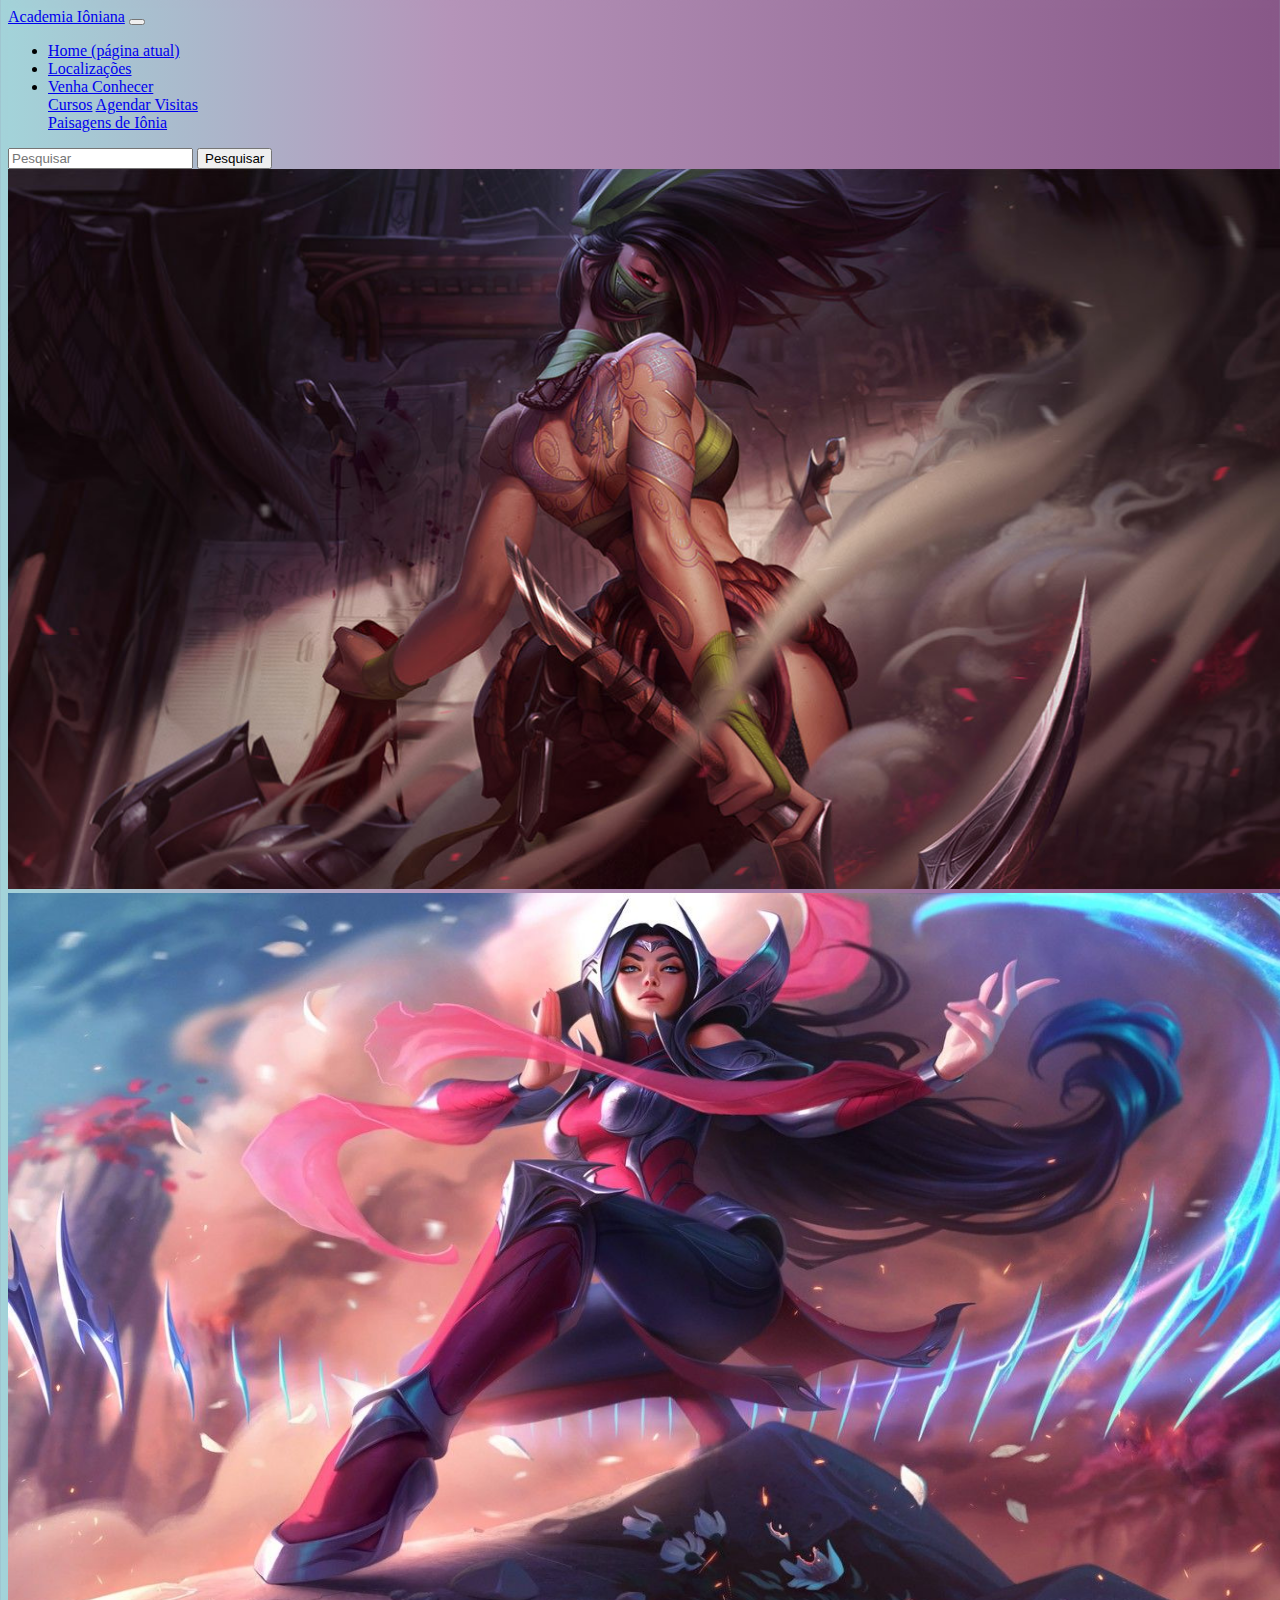
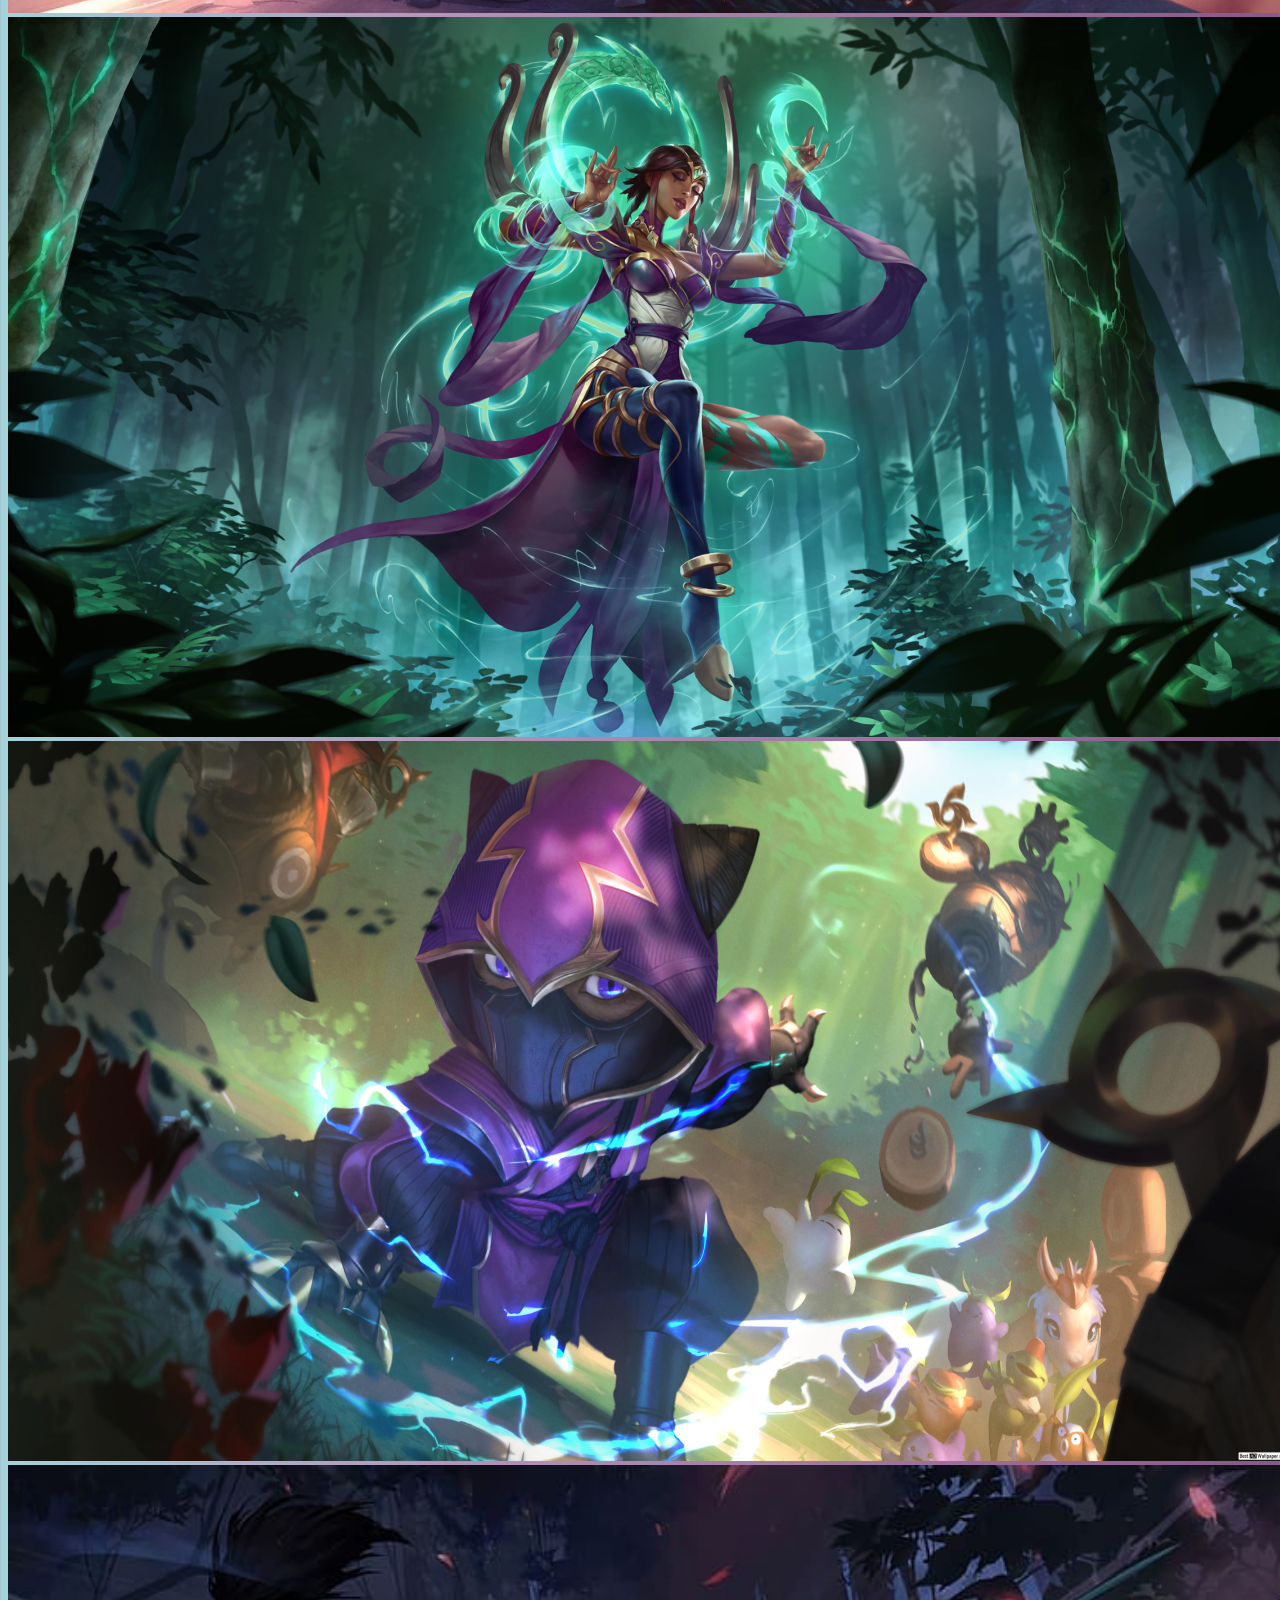
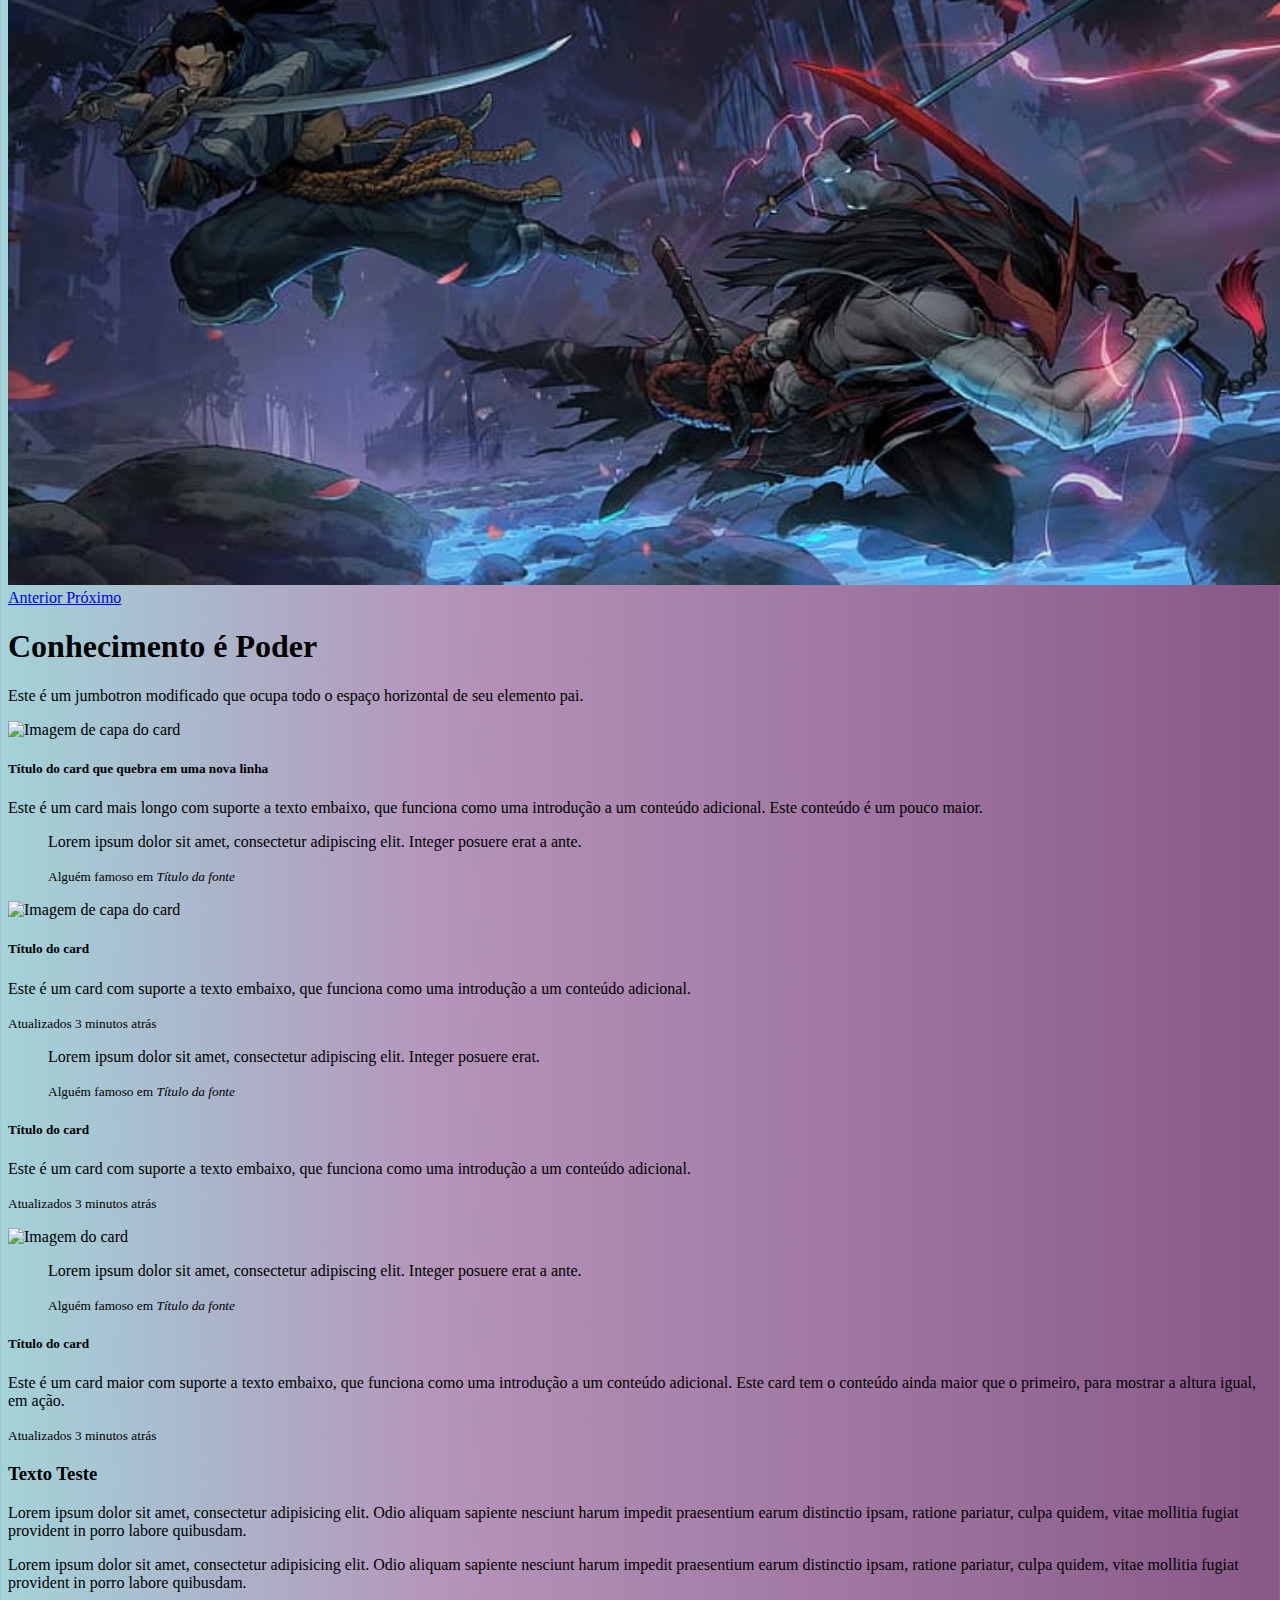
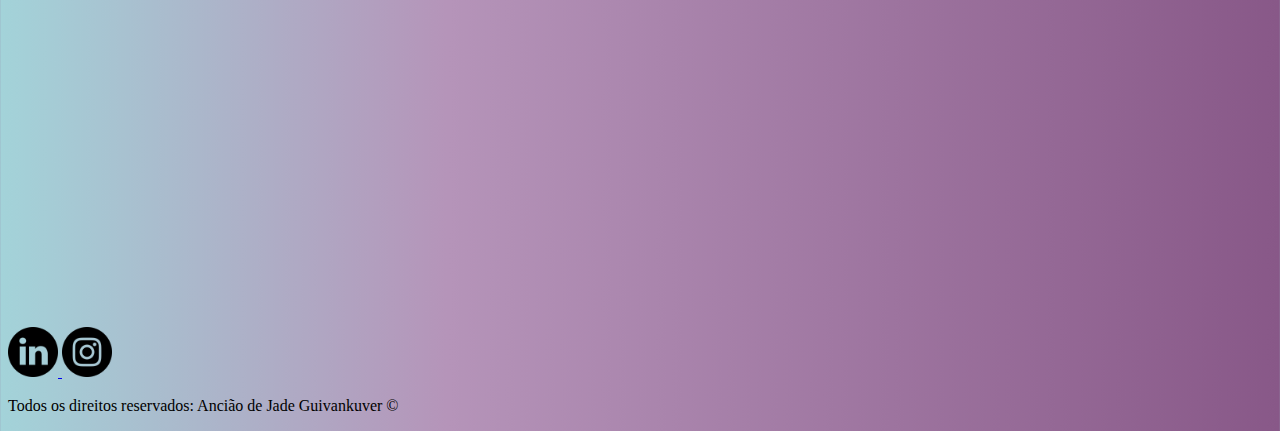
==== siteCompleto.html @ a241d5eb "adicionando diferenciais" ====
<!DOCTYPE html>
<html lang="pt-br">
  <head>
    <!-- Meta tags Obrigatórias -->
    <meta charset="utf-8">
    <meta name="viewport" content="width=device-width, initial-scale=1, shrink-to-fit=no">

    <!-- Bootstrap CSS -->
    <link rel="stylesheet" href="https://stackpath.bootstrapcdn.com/bootstrap/4.1.3/css/bootstrap.min.css" integrity="sha384-MCw98/SFnGE8fJT3GXwEOngsV7Zt27NXFoaoApmYm81iuXoPkFOJwJ8ERdknLPMO" crossorigin="anonymous" >
    <link rel="stylesheet" href="assets/style.css" rel="stylesheet">

    <title>Academia Iôniana</title>
    
  </head>
  <body class="navebar-backcolor">
    <!-- NavBar -->
    <nav class="navbar navbar-expand-lg navbar-light navebar-backcolor ">
        <a class="navbar-brand" href="#">Academia Iôniana</a>
        <button class="navbar-toggler" type="button" data-toggle="collapse" data-target="#conteudoNavbarSuportado" aria-controls="conteudoNavbarSuportado" aria-expanded="false" aria-label="Alterna navegação">
          <span class="navbar-toggler-icon"></span>
        </button>
      
        <div class="collapse navbar-collapse" id="conteudoNavbarSuportado">
          <ul class="navbar-nav mr-auto">
            <li class="nav-item active">
              <a class="nav-link" href="#">Home <span class="sr-only">(página atual)</span></a>
            </li>
            <li class="nav-item">
              <a class="nav-link" href="#">Localizações</a>
            </li>
            <li class="nav-item dropdown">
              <a class="nav-link dropdown-toggle" href="#" id="navbarDropdown" role="button" data-toggle="dropdown" aria-haspopup="true" aria-expanded="false">
                Venha Conhecer
              </a>
              <div class="dropdown-menu" aria-labelledby="navbarDropdown">
                <a class="dropdown-item" href="#">Cursos</a>
                <a class="dropdown-item" href="#">Agendar Visitas</a>
                <div class="dropdown-divider"></div>
                <a class="dropdown-item" href="#">Paisagens de Iônia</a>
              </div>
            </li>
          </ul>
          <form class="form-inline my-2 my-lg-0">
            <input class="form-control mr-sm-2" type="search" placeholder="Pesquisar" aria-label="Pesquisar">
            <button class="btn btn-outline-success my-2 my-sm-0" type="submit">Pesquisar</button>
          </form>
        </div>
      </nav>
      <!-- NavBar -->





    <!-- Carousel -->
    <div id="carouselExampleControls" class="carousel slide" data-ride="carousel">
        <div class="carousel-inner">
          <div class="carousel-item active">
            <img class="d-block w-100" src="assets/imagens/Akali.jpg"  height="720" width="1280" alt="Mestra Akali">
          </div>
          <div class="carousel-item">
            <img class="d-block w-100" src="assets/imagens/Irelia Image.jpg" height="720" width="1280" alt="Mestra Irelia">
          </div>
          <div class="carousel-item">
            <img class="d-block w-100" src="assets/imagens/Karma.jpg" height="720" width="1280" alt="Mestra Karma">
          </div>
          <div class="carousel-item">
            <img class="d-block w-100" src="assets/imagens/Kennen.jpg"  height="720" width="1280" alt="Mestre Kennen">
          </div>
          <div class="carousel-item">
            <img class="d-block w-100" src="assets/imagens/Yasuo e Yone.jpg"  height="720" width="1280" alt="Mestres Yasuo e Yone">
          </div>
         
        </div>
        <a class="carousel-control-prev" href="#carouselExampleControls" role="button" data-slide="prev">
          <span class="carousel-control-prev-icon" aria-hidden="true"></span>
          <span class="sr-only">Anterior</span>
        </a>
        <a class="carousel-control-next" href="#carouselExampleControls" role="button" data-slide="next">
          <span class="carousel-control-next-icon" aria-hidden="true"></span>
          <span class="sr-only">Próximo</span>
        </a>
      </div>
      <!-- /Carousel -->

      <!-- Jumbotron -->
      <div class="jumbotron jumbotron-fluid">
        <div class="container">
          <h1 class="display-4">Conhecimento é Poder</h1>
          <p class="lead">Este é um jumbotron modificado que ocupa todo o espaço horizontal de seu elemento pai.</p>
        </div>
      </div>
      <!-- /Jumbotron -->

      <!-- Cards -->
      <div class="container"> <div class="card-columns">
        <div class="card">
          <img class="card-img-top" src=".../100px160/" alt="Imagem de capa do card">
          <div class="card-body">
            <h5 class="card-title">Título do card que quebra em uma nova linha</h5>
            <p class="card-text">Este é um card mais longo com suporte a texto embaixo, que funciona como uma introdução a um conteúdo adicional. Este conteúdo é um pouco maior.</p>
          </div>
        </div>
        <div class="card p-3">
          <blockquote class="blockquote mb-0 card-body">
            <p>Lorem ipsum dolor sit amet, consectetur adipiscing elit. Integer posuere erat a ante.</p>
            <footer class="blockquote-footer">
              <small class="text-muted">
                Alguém famoso em <cite title="Título da fonte">Título da fonte</cite>
              </small>
            </footer>
          </blockquote>
        </div>
        <div class="card">
          <img class="card-img-top" src=".../100px160/" alt="Imagem de capa do card">
          <div class="card-body">
            <h5 class="card-title">Título do card</h5>
            <p class="card-text">Este é um card com suporte a texto embaixo, que funciona como uma introdução a um conteúdo adicional.</p>
            <p class="card-text"><small class="text-muted">Atualizados 3 minutos atrás</small></p>
          </div>
        </div>
        <div class="card bg-primary text-white text-center p-3">
          <blockquote class="blockquote mb-0">
            <p>Lorem ipsum dolor sit amet, consectetur adipiscing elit. Integer posuere erat.</p>
            <footer class="blockquote-footer">
              <small>
                Alguém famoso em <cite title="Título da fonte">Título da fonte</cite>
              </small>
            </footer>
          </blockquote>
        </div>
        <div class="card text-center">
          <div class="card-body">
            <h5 class="card-title">Título do card</h5>
            <p class="card-text">Este é um card com suporte a texto embaixo, que funciona como uma introdução a um conteúdo adicional.</p>
            <p class="card-text"><small class="text-muted">Atualizados 3 minutos atrás</small></p>
          </div>
        </div>
        <div class="card">
          <img class="card-img" src=".../100px260/" alt="Imagem do card">
        </div>
        <div class="card p-3 text-right">
          <blockquote class="blockquote mb-0">
            <p>Lorem ipsum dolor sit amet, consectetur adipiscing elit. Integer posuere erat a ante.</p>
            <footer class="blockquote-footer">
              <small class="text-muted">
                Alguém famoso em <cite title="Título da fonte">Título da fonte</cite>
              </small>
            </footer>
          </blockquote>
        </div>
        <div class="card">
          <div class="card-body">
            <h5 class="card-title">Título do card</h5>
            <p class="card-text">Este é um card maior com suporte a texto embaixo, que funciona como uma introdução a um conteúdo adicional. Este card tem o conteúdo ainda maior que o primeiro, para mostrar a altura igual, em ação.</p>
            <p class="card-text"><small class="text-muted">Atualizados 3 minutos atrás</small></p>
          </div>
        </div>
      </div>
      
      <!-- /Cards -->

      <!-- Texto e video -->
      <div class="row">
          <div class="col-md-6">
              <h3>Texto Teste</h3>
              <p>Lorem ipsum dolor sit amet, consectetur adipisicing elit. Odio aliquam sapiente nesciunt harum impedit praesentium earum distinctio ipsam, ratione pariatur, culpa quidem, vitae mollitia fugiat provident in porro labore quibusdam.
              </p>
              <p>Lorem ipsum dolor sit amet, consectetur adipisicing elit. Odio aliquam sapiente nesciunt harum impedit praesentium earum distinctio ipsam, ratione pariatur, culpa quidem, vitae mollitia fugiat provident in porro labore quibusdam.
              </p>
          </div>

          <div class="col-md-6">
            <iframe width="560" height="315" src="https://www.youtube.com/embed/pBAktITyLik" title="YouTube video player" frameborder="0" allow="accelerometer; autoplay; clipboard-write; encrypted-media; gyroscope; picture-in-picture" allowfullscreen></iframe>
          </div>
      </div>

      <!-- /Texto e video -->
      <!-- Rodapé -->
      <footer >
        <div class="row d-flex justify-content-center ">
          <div class="col-md12">
        <div >

          <a href="https://www.linkedin.com/in/guilherme-matheus99/" target="_blank">
          <img class="tm-social P-30" src="assets/imagens/linkedin.png" alt="Icone do Lindekin" srcset="">
          </a>

          <a href="https://www.instagram.com/guimaths_senju/" target="_blank">
          <img class="tm-social P-30" src="assets/imagens/instagram.png" alt="Icone do Instagram" srcset="">
          </a>


          
          
        </div>
      </div>
        <div class="row">
          <p class="text-center">
          Todos os direitos reservados: Ancião de Jade Guivankuver &copy;
             </p> </div>
      </div>
      </footer>
      <!-- /Rodapé -->

    </div>





    
    <!-- JavaScript (Opcional) -->
    <!-- jQuery primeiro, depois Popper.js, depois Bootstrap JS -->
    <script src="https://code.jquery.com/jquery-3.3.1.slim.min.js" integrity="sha384-q8i/X+965DzO0rT7abK41JStQIAqVgRVzpbzo5smXKp4YfRvH+8abtTE1Pi6jizo" crossorigin="anonymous"></script>
    <script src="https://cdnjs.cloudflare.com/ajax/libs/popper.js/1.14.3/umd/popper.min.js" integrity="sha384-ZMP7rVo3mIykV+2+9J3UJ46jBk0WLaUAdn689aCwoqbBJiSnjAK/l8WvCWPIPm49" crossorigin="anonymous"></script>
    <script src="https://stackpath.bootstrapcdn.com/bootstrap/4.1.3/js/bootstrap.min.js" integrity="sha384-ChfqqxuZUCnJSK3+MXmPNIyE6ZbWh2IMqE241rYiqJxyMiZ6OW/JmZQ5stwEULTy" crossorigin="anonymous"></script>
  </body>
</html>
---- assets/style.css ----
.navebar-backcolor{
    background: rgb(163,211,217);
    background: linear-gradient(90deg, rgba(163,211,217,1) 0%, rgba(181,148,185,1) 35%, rgba(136,88,136,1) 100%);
}
.tm-social{
    width: 50px;
    height: 50px;
}
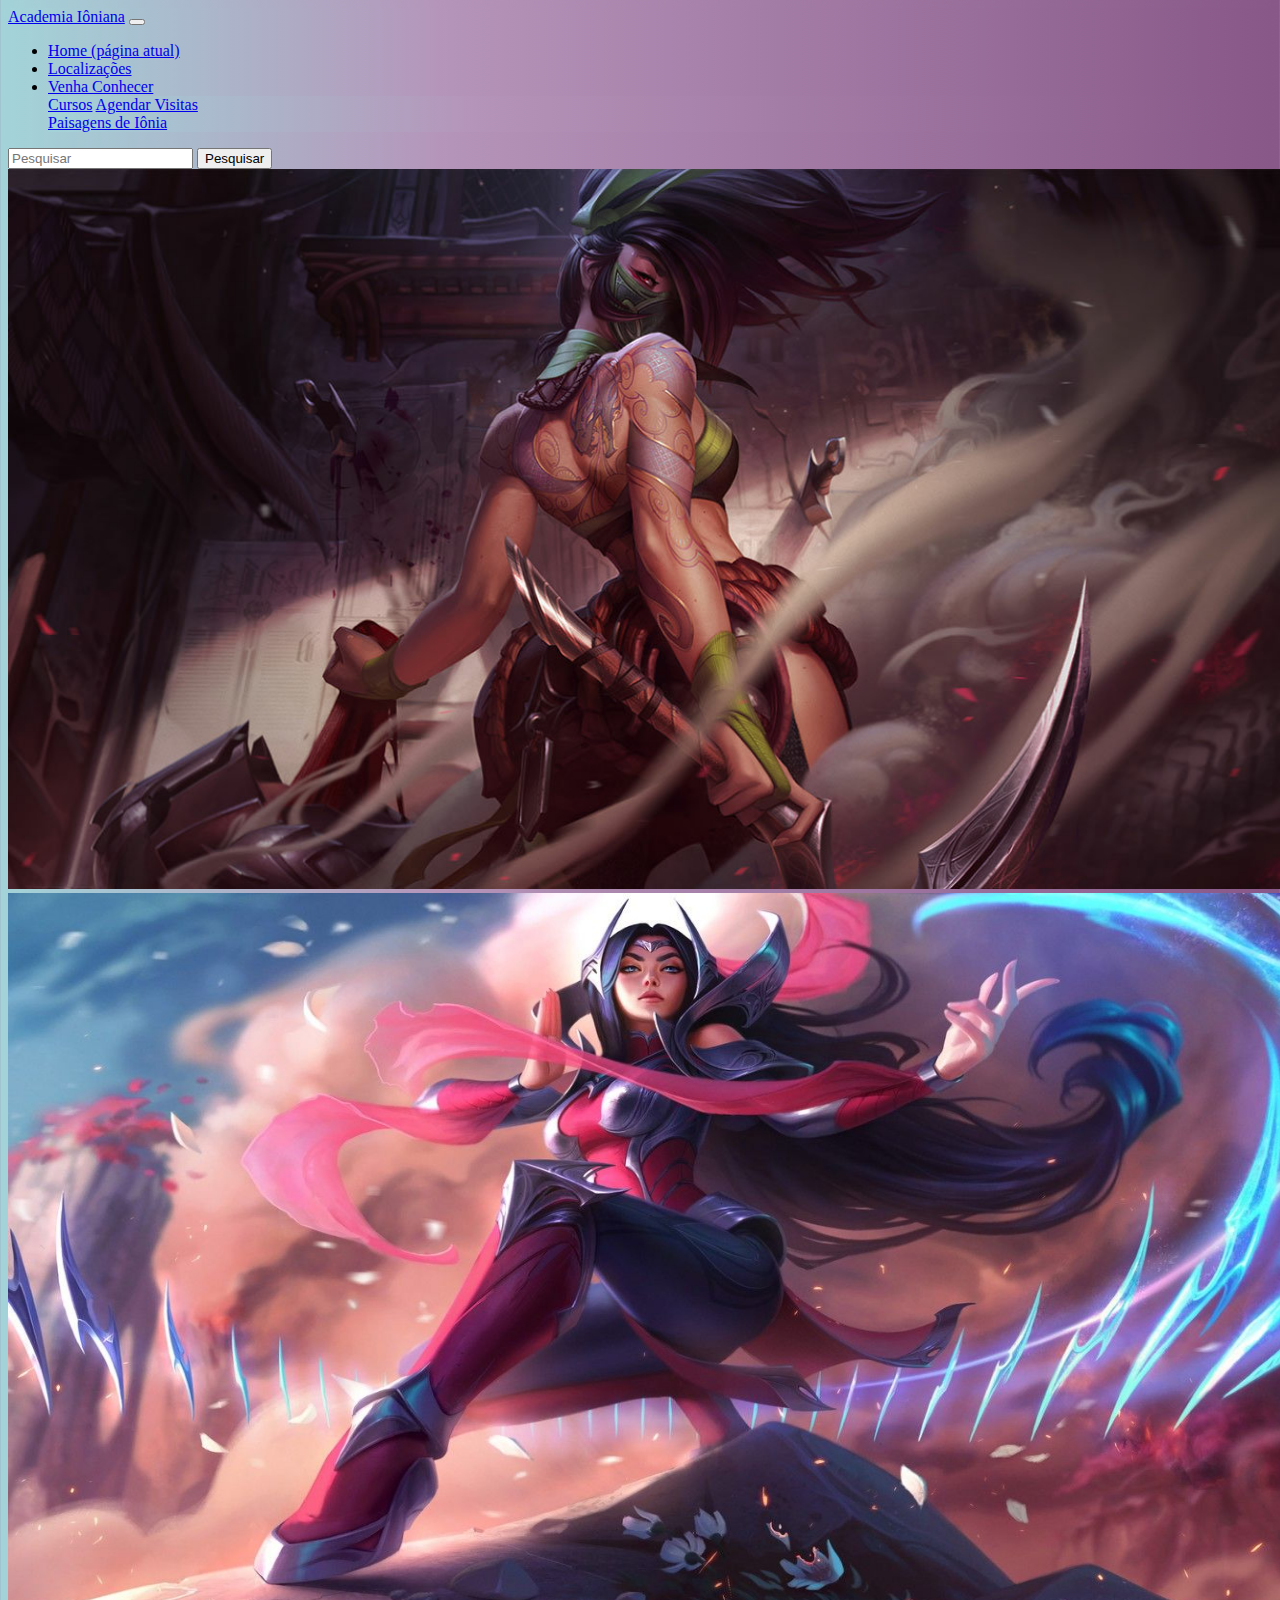
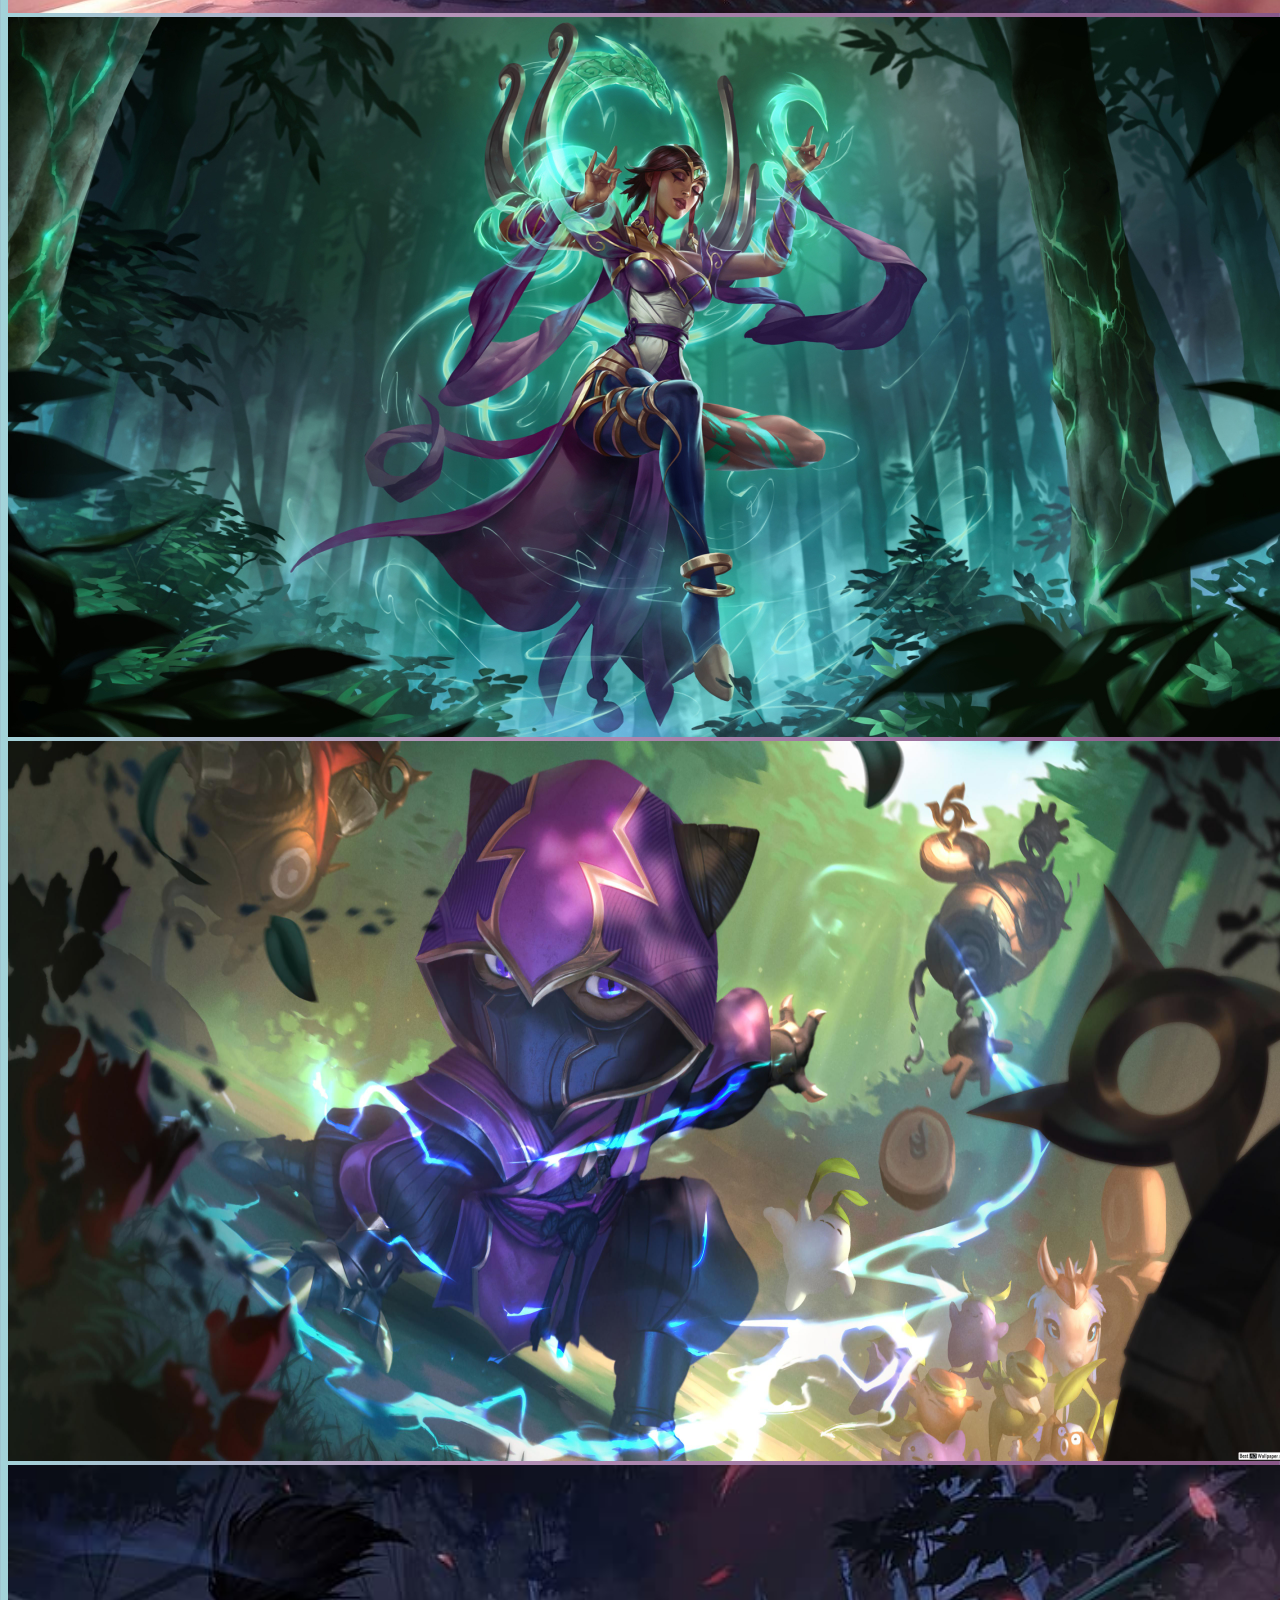
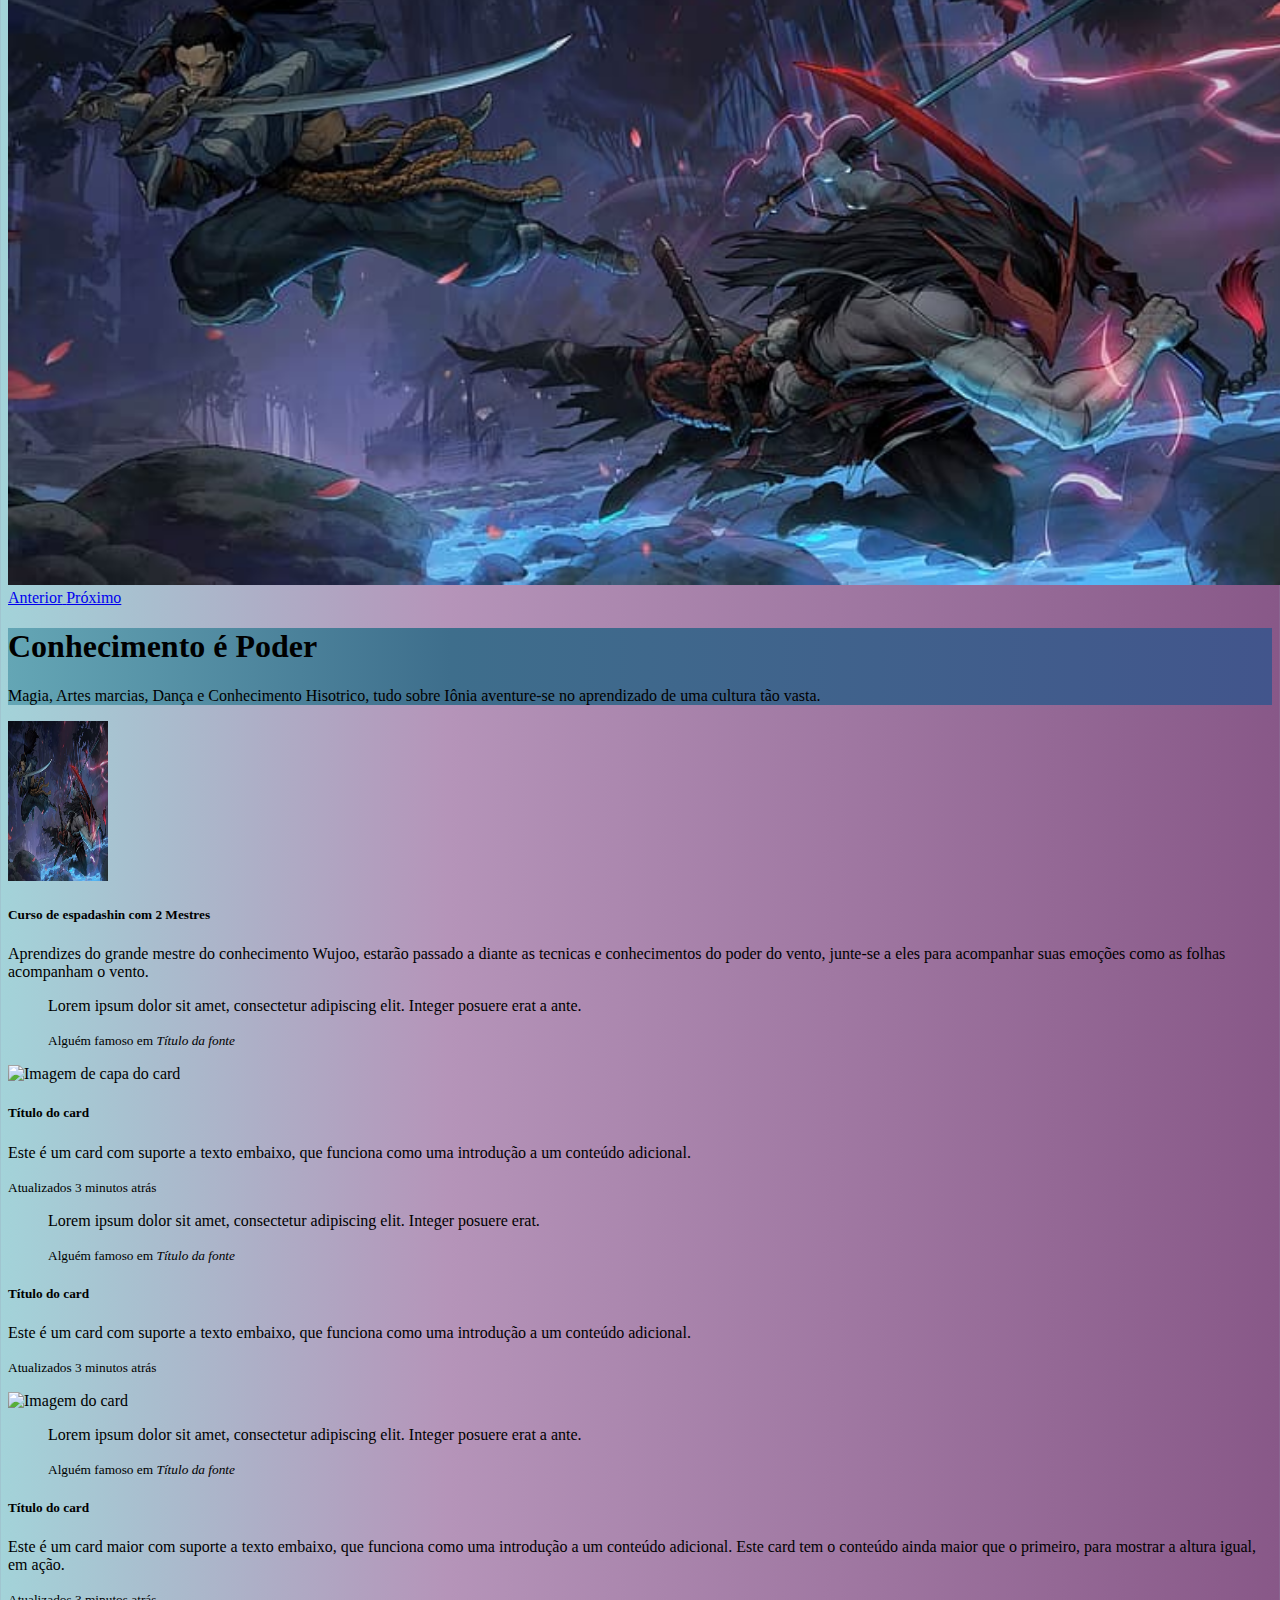
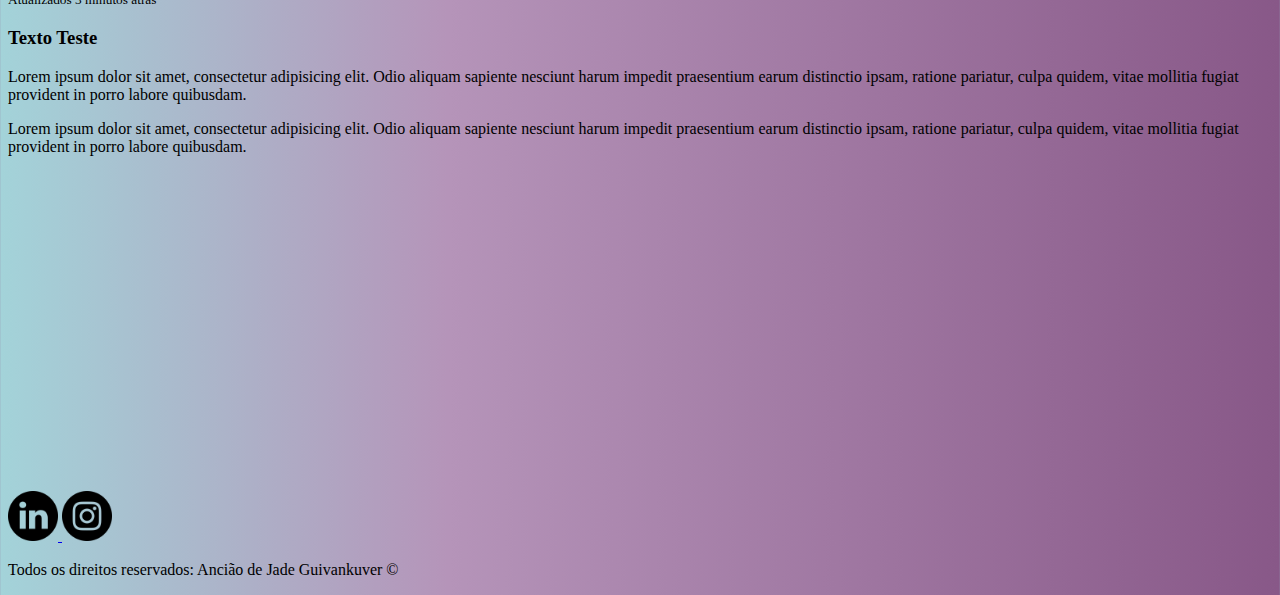
==== commit 36305ee9: "atualizando" ====
--- a/siteCompleto.html
+++ b/siteCompleto.html
@@ -8,14 +8,20 @@
     <!-- Bootstrap CSS -->
     <link rel="stylesheet" href="https://stackpath.bootstrapcdn.com/bootstrap/4.1.3/css/bootstrap.min.css" integrity="sha384-MCw98/SFnGE8fJT3GXwEOngsV7Zt27NXFoaoApmYm81iuXoPkFOJwJ8ERdknLPMO" crossorigin="anonymous" >
     <link rel="stylesheet" href="assets/style.css" rel="stylesheet">
+    <style>
+      .tm-social{
+    width: 50px;
+    height: 50px;
+}
+    </style>
 
     <title>Academia Iôniana</title>
     
   </head>
   <body class="navebar-backcolor">
     <!-- NavBar -->
-    <nav class="navbar navbar-expand-lg navbar-light navebar-backcolor ">
-        <a class="navbar-brand" href="#">Academia Iôniana</a>
+    <nav class="navbar navbar-expand-lg navbar-light navebar-backcolor">
+        <a class="navbar-brand text-light " href="#">Academia Iôniana</a>
         <button class="navbar-toggler" type="button" data-toggle="collapse" data-target="#conteudoNavbarSuportado" aria-controls="conteudoNavbarSuportado" aria-expanded="false" aria-label="Alterna navegação">
           <span class="navbar-toggler-icon"></span>
         </button>
@@ -23,20 +29,20 @@
         <div class="collapse navbar-collapse" id="conteudoNavbarSuportado">
           <ul class="navbar-nav mr-auto">
             <li class="nav-item active">
-              <a class="nav-link" href="#">Home <span class="sr-only">(página atual)</span></a>
+              <a class="nav-link text-light" href="#">Home <span class="sr-only">(página atual)</span></a>
             </li>
             <li class="nav-item">
-              <a class="nav-link" href="#">Localizações</a>
+              <a class="nav-link text-light" href="#">Localizações</a>
             </li>
             <li class="nav-item dropdown">
-              <a class="nav-link dropdown-toggle" href="#" id="navbarDropdown" role="button" data-toggle="dropdown" aria-haspopup="true" aria-expanded="false">
+              <a class="nav-link dropdown-toggle text-light" href="#" id="navbarDropdown" role="button" data-toggle="dropdown" aria-haspopup="true" aria-expanded="false">
                 Venha Conhecer
               </a>
-              <div class="dropdown-menu" aria-labelledby="navbarDropdown">
-                <a class="dropdown-item" href="#">Cursos</a>
-                <a class="dropdown-item" href="#">Agendar Visitas</a>
-                <div class="dropdown-divider"></div>
-                <a class="dropdown-item" href="#">Paisagens de Iônia</a>
+              <div class="dropdown-menu navebar-backcolor" aria-labelledby="navbarDropdown">
+                <a class="dropdown-item text-light" href="#">Cursos</a>
+                <a class="dropdown-item text-light" href="#">Agendar Visitas</a>
+                <div class="dropdown-divider text-light"></div>
+                <a class="dropdown-item text-light" href="#">Paisagens de Iônia</a>
               </div>
             </li>
           </ul>
@@ -84,10 +90,10 @@
       <!-- /Carousel -->
 
       <!-- Jumbotron -->
-      <div class="jumbotron jumbotron-fluid">
+      <div class="jumbotron jumbotron-fluid  jumbotron-color">
         <div class="container">
           <h1 class="display-4">Conhecimento é Poder</h1>
-          <p class="lead">Este é um jumbotron modificado que ocupa todo o espaço horizontal de seu elemento pai.</p>
+          <p class="lead">Magia, Artes marcias, Dança e Conhecimento Hisotrico, tudo sobre Iônia aventure-se no aprendizado de uma cultura tão vasta.</p>
         </div>
       </div>
       <!-- /Jumbotron -->
@@ -95,10 +101,10 @@
       <!-- Cards -->
       <div class="container"> <div class="card-columns">
         <div class="card">
-          <img class="card-img-top" src=".../100px160/" alt="Imagem de capa do card">
-          <div class="card-body">
-            <h5 class="card-title">Título do card que quebra em uma nova linha</h5>
-            <p class="card-text">Este é um card mais longo com suporte a texto embaixo, que funciona como uma introdução a um conteúdo adicional. Este conteúdo é um pouco maior.</p>
+          <img class="card-img-top" src="assets/imagens/Yasuo e Yone.jpg" height="160" width="100"  alt="Mestres Yasuo e Yone">
+          <div class="card-body">
+            <h5 class="card-title">Curso de espadashin com 2 Mestres</h5>
+            <p class="card-text">Aprendizes do grande mestre do conhecimento Wujoo, estarão passado a diante as tecnicas e conhecimentos do poder do vento, junte-se a eles para acompanhar suas emoções como as folhas acompanham o vento.</p>
           </div>
         </div>
         <div class="card p-3">
@@ -189,17 +195,17 @@
           <a href="https://www.instagram.com/guimaths_senju/" target="_blank">
           <img class="tm-social P-30" src="assets/imagens/instagram.png" alt="Icone do Instagram" srcset="">
           </a>
-
-
-          
-          
-        </div>
-      </div>
+        </div>
         <div class="row">
           <p class="text-center">
           Todos os direitos reservados: Ancião de Jade Guivankuver &copy;
              </p> </div>
       </div>
+
+          
+          
+        </div>
+     
       </footer>
       <!-- /Rodapé -->
 
--- a/assets/style.css
+++ b/assets/style.css
@@ -2,7 +2,8 @@
     background: rgb(163,211,217);
     background: linear-gradient(90deg, rgba(163,211,217,1) 0%, rgba(181,148,185,1) 35%, rgba(136,88,136,1) 100%);
 }
-.tm-social{
-    width: 50px;
-    height: 50px;
+
+.jumbotron-color{
+    background: rgb(100,166,181);
+background: linear-gradient(90deg, rgba(100,166,181,1) 0%, rgba(62,110,140,1) 35%, rgba(66,85,140,1) 100%);
 }